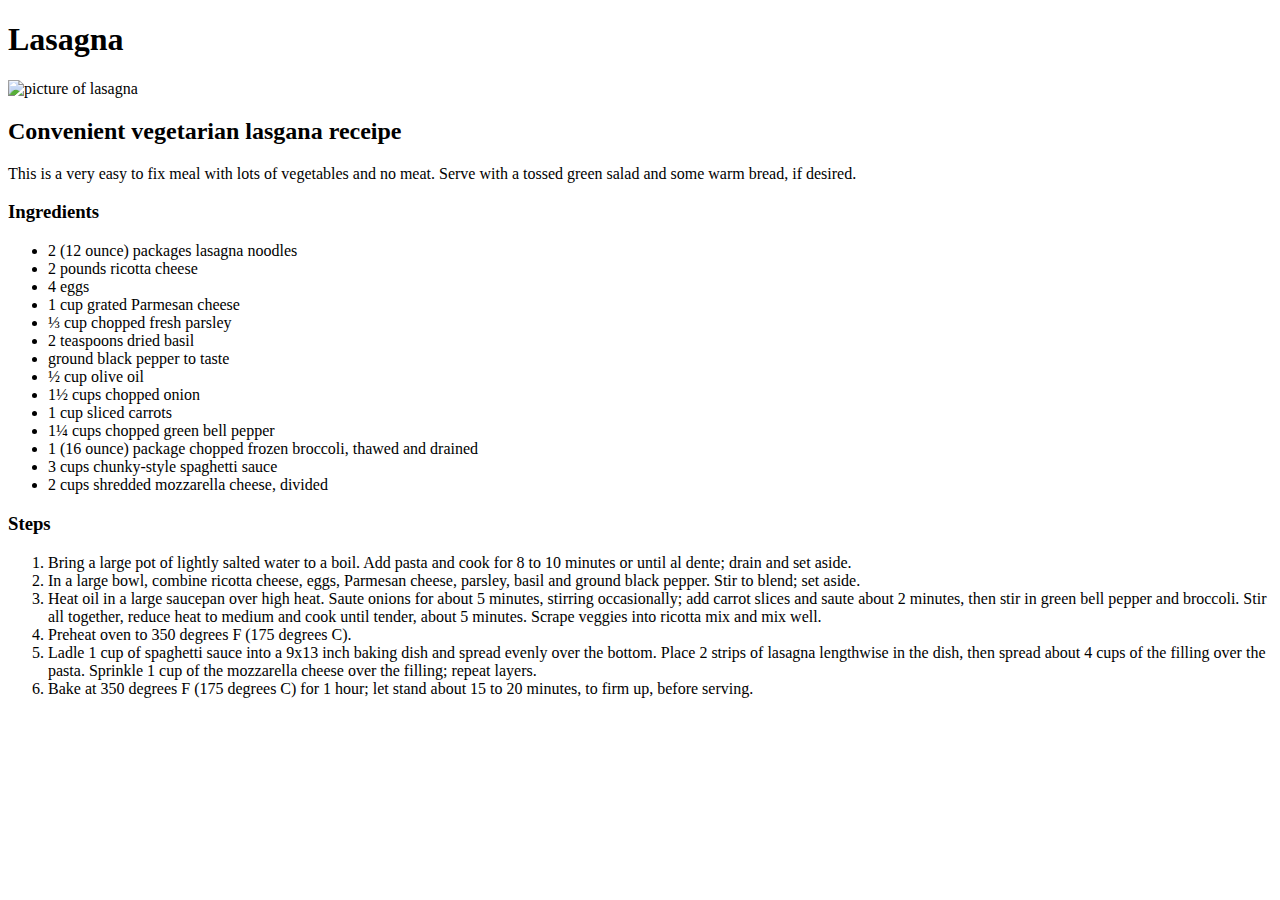
==== recipes/lasagna.html @ a867c3f9 "Completed 1st Odin HTML foundations project: Recipes" ====
<!DOCTYPE html>
<html lang="en">
<head>
    <meta charset="UTF-8">
    <meta http-equiv="X-UA-Compatible" content="IE=edge">
    <meta name="viewport" content="width=device-width, initial-scale=1.0">
    <title>Lasagna</title>
</head>
<body>
    <h1>Lasagna</h1>
    <img src="https://imagesvc.meredithcorp.io/v3/mm/image?url=https%3A%2F%2Fimages.media-allrecipes.com%2Fuserphotos%2F889368.jpg" alt="picture of lasagna">
    <h2>Convenient vegetarian lasgana receipe</h2>
    <p>This is a very easy to fix meal with lots of vegetables and no meat. Serve with a tossed green salad and some warm bread, if desired.</p>
    <h3>Ingredients</h3>
    <ul>
        <li>2 (12 ounce) packages lasagna noodles</li>
        <li>2 pounds ricotta cheese</li>
        <li>4 eggs</li>
        <li>1 cup grated Parmesan cheese</li>
        <li>⅓ cup chopped fresh parsley</li>
        <li>2 teaspoons dried basil</li>
        <li>ground black pepper to taste</li>
        <li>½ cup olive oil</li>
        <li>1½ cups chopped onion</li>
        <li>1 cup sliced carrots</li>
        <li>1¼ cups chopped green bell pepper</li>
        <li>1 (16 ounce) package chopped frozen broccoli, thawed and drained</li>
        <li>3 cups chunky-style spaghetti sauce</li>
        <li>2 cups shredded mozzarella cheese, divided</li>
    </ul>
    <h3>Steps</h3>
    <ol>
        <li>Bring a large pot of lightly salted water to a boil. Add pasta and cook for 8 to 10 minutes or until al dente; drain and set aside.</li>
        <li>In a large bowl, combine ricotta cheese, eggs, Parmesan cheese, parsley, basil and ground black pepper. Stir to blend; set aside.</li>
        <li>Heat oil in a large saucepan over high heat. Saute onions for about 5 minutes, stirring occasionally; add carrot slices and saute about 2 minutes, then stir in green bell pepper and broccoli. Stir all together, reduce heat to medium and cook until tender, about 5 minutes. Scrape veggies into ricotta mix and mix well.</li>
        <li>Preheat oven to 350 degrees F (175 degrees C).</li>
        <li>Ladle 1 cup of spaghetti sauce into a 9x13 inch baking dish and spread evenly over the bottom. Place 2 strips of lasagna lengthwise in the dish, then spread about 4 cups of the filling over the pasta. Sprinkle 1 cup of the mozzarella cheese over the filling; repeat layers.</li>
        <li>Bake at 350 degrees F (175 degrees C) for 1 hour; let stand about 15 to 20 minutes, to firm up, before serving.</li>
    </ol>
</body>
</html>
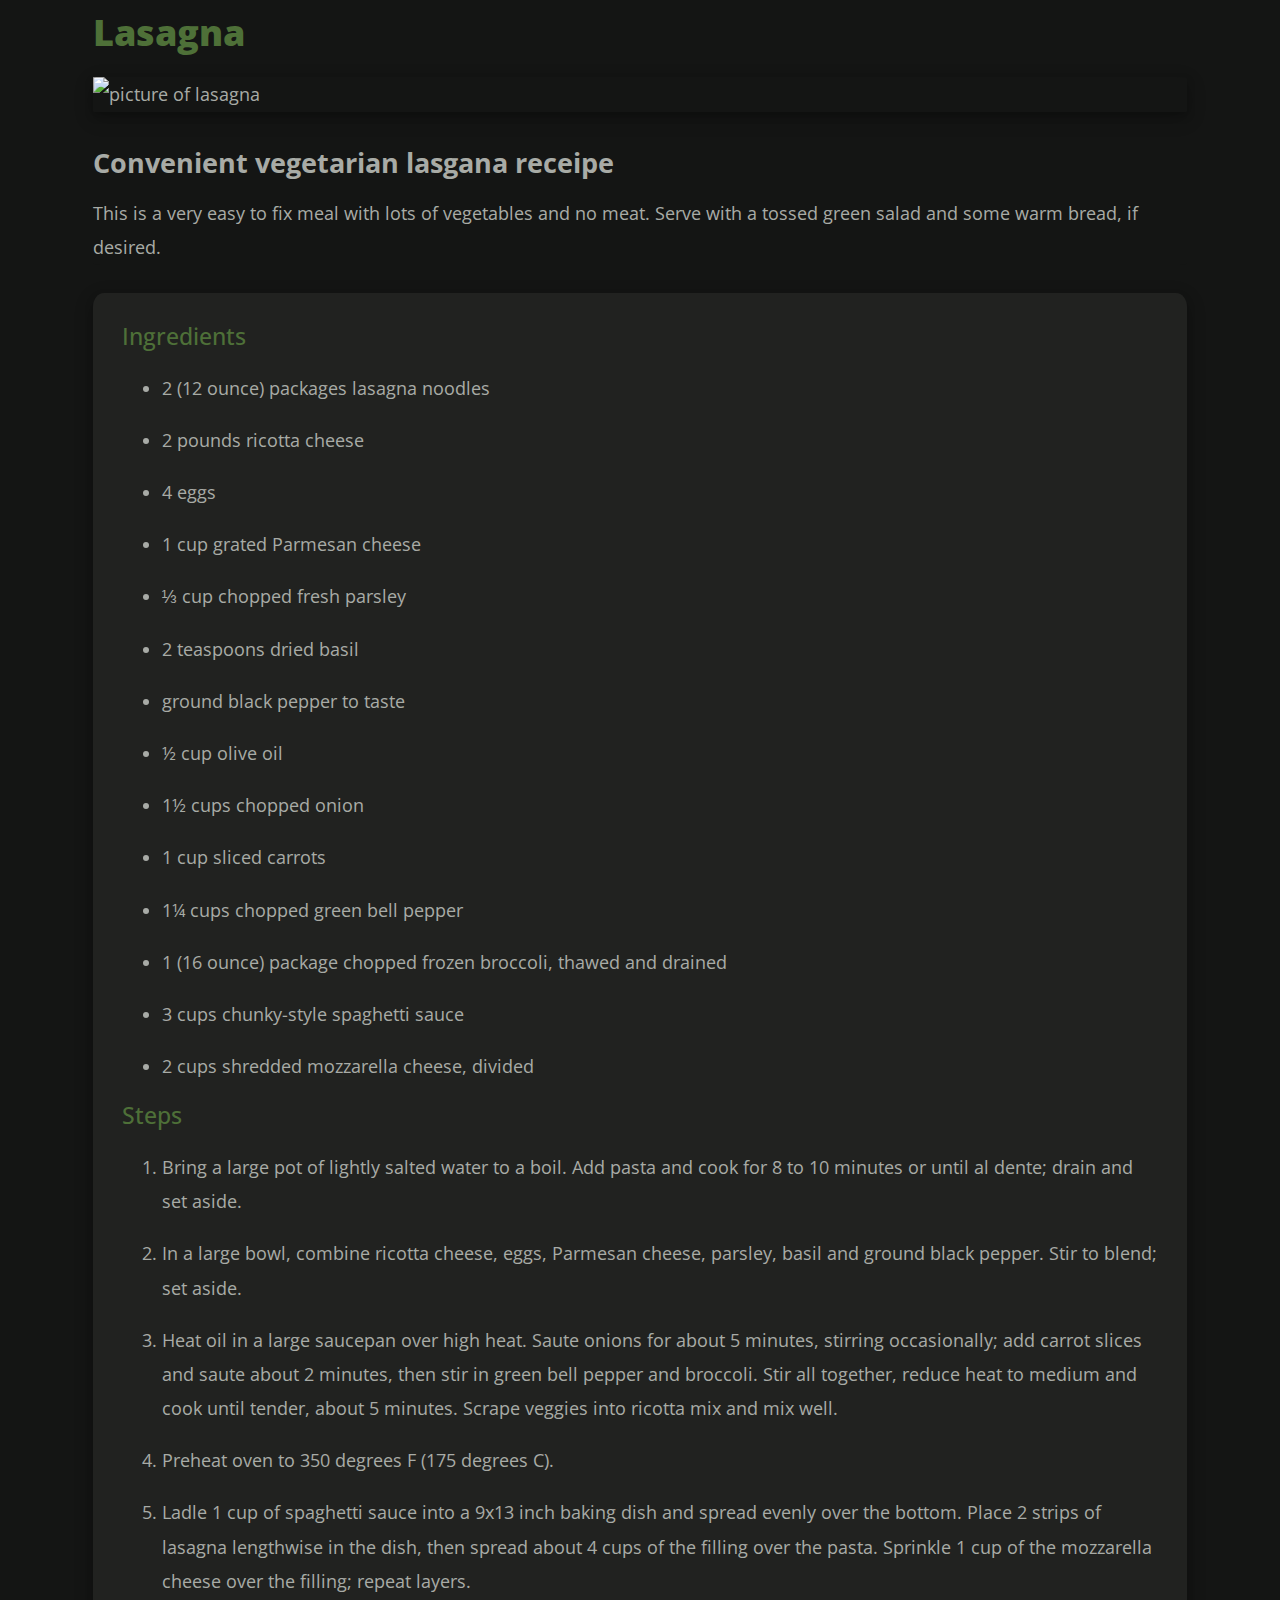
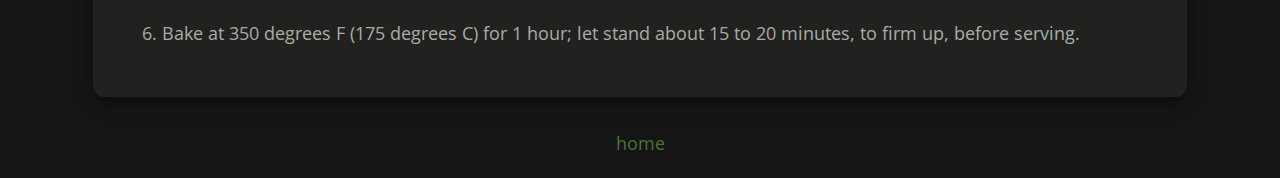
==== commit 5ccbee8f: "Implemented new style sheet with dark-mode colors and cards" ====
--- a/recipes/lasagna.html
+++ b/recipes/lasagna.html
@@ -4,15 +4,19 @@
     <meta charset="UTF-8">
     <meta http-equiv="X-UA-Compatible" content="IE=edge">
     <meta name="viewport" content="width=device-width, initial-scale=1.0">
+    <link rel="stylesheet" href="../CSS/styles.css">
     <title>Lasagna</title>
 </head>
 <body>
     <h1>Lasagna</h1>
+    <div class="picture card">
     <img src="https://imagesvc.meredithcorp.io/v3/mm/image?url=https%3A%2F%2Fimages.media-allrecipes.com%2Fuserphotos%2F889368.jpg" alt="picture of lasagna">
     <h2>Convenient vegetarian lasgana receipe</h2>
     <p>This is a very easy to fix meal with lots of vegetables and no meat. Serve with a tossed green salad and some warm bread, if desired.</p>
+    </div>
+    <div class="instructions card">
     <h3>Ingredients</h3>
-    <ul>
+    <ul class="ingredients">
         <li>2 (12 ounce) packages lasagna noodles</li>
         <li>2 pounds ricotta cheese</li>
         <li>4 eggs</li>
@@ -37,5 +41,9 @@
         <li>Ladle 1 cup of spaghetti sauce into a 9x13 inch baking dish and spread evenly over the bottom. Place 2 strips of lasagna lengthwise in the dish, then spread about 4 cups of the filling over the pasta. Sprinkle 1 cup of the mozzarella cheese over the filling; repeat layers.</li>
         <li>Bake at 350 degrees F (175 degrees C) for 1 hour; let stand about 15 to 20 minutes, to firm up, before serving.</li>
     </ol>
+    </div>
+    <div class="navigation">
+        <a href="../index.html">home</a>
+    </div>
 </body>
 </html>--- a/CSS/styles.css
+++ b/CSS/styles.css
@@ -0,0 +1,96 @@
+/* styles.css */
+@import url('https://fonts.googleapis.com/css2?family=Open+Sans:ital,wght@0,300;0,400;0,500;0,600;0,700;1,300;1,400;1,500;1,600;1,700&family=Roboto:ital,wght@0,100;0,300;0,400;0,500;0,700;0,900;1,100;1,300;1,400;1,500;1,700;1,900&display=swap');
+
+:root {
+--dark-grey: hsl(97, 3%, 13%);
+--grey: hsl(97, 3%, 33%);
+--light-grey: hsl(97, 3%, 66%);
+--dark-green: hsl(97, 66%, 13%);
+--green: hsl(97, 33%, 33%);
+--black: hsl(97, 3%, 8%);
+--white: hsl(97, 3%, 90%);
+font-size: 18px;
+}
+
+body {
+    background-color: var(--black);
+    font-family: 'Open Sans', 'Roboto', Helvetica, sans-serif;
+    font-size: 1rem;
+    color: var(--light-grey);
+    line-height: 1.9;
+    margin:auto;
+    width: 90%;
+}
+
+a {
+    text-decoration: none;
+    color: var(--green);
+}
+a:hover, a:active {
+    color: var(--dark-green);
+}
+
+.card {
+    background-color: var(--dark-grey);
+    border-radius: 1%;
+    margin: 2.5%;
+}
+
+.instructions.card,
+.contents.card {
+    box-shadow: 0 4px 8px 0 rgba(0, 0, 0, 0.2), 0 6px 20px 0 rgba(0, 0, 0, 0.19);
+    padding: 2.5%;
+}
+
+
+.picture.card {
+    background-color: var(--black);
+}
+
+h1 {
+    font-weight: 900;
+    font-size: 2rem;
+    color: var(--green);
+    margin-top: 1rem;
+    margin-right: 2.5%;
+    margin-left: 2.5%;
+    line-height: 1.7rem;
+}
+
+img {
+    max-width: 100%;
+    height: auto;
+    display: block;
+    margin-right: auto;
+    margin-left: auto;
+    border-radius: 1%;
+    box-shadow: 0 4px 8px 0 rgba(0, 0, 0, 0.2), 0 6px 20px 0 rgba(0, 0, 0, 0.19);
+}
+
+h2 {
+    font-weight: 700;
+    font-size: 1.5rem;
+    margin-top: 2rem;
+    margin-bottom: 1rem;
+    line-height: 1.7rem;
+}
+
+h3 {
+    font-weight: 500;
+    font-size: 1.25rem;
+    color: var(--green);
+    margin-top: 0rem;
+    margin-bottom: 1rem;
+    line-height: 1.7rem;
+}
+
+li {
+    margin-top: 0;
+    margin-bottom: 1rem;
+}
+
+.navigation {
+    text-align: center;
+    margin:1rem;
+}
+
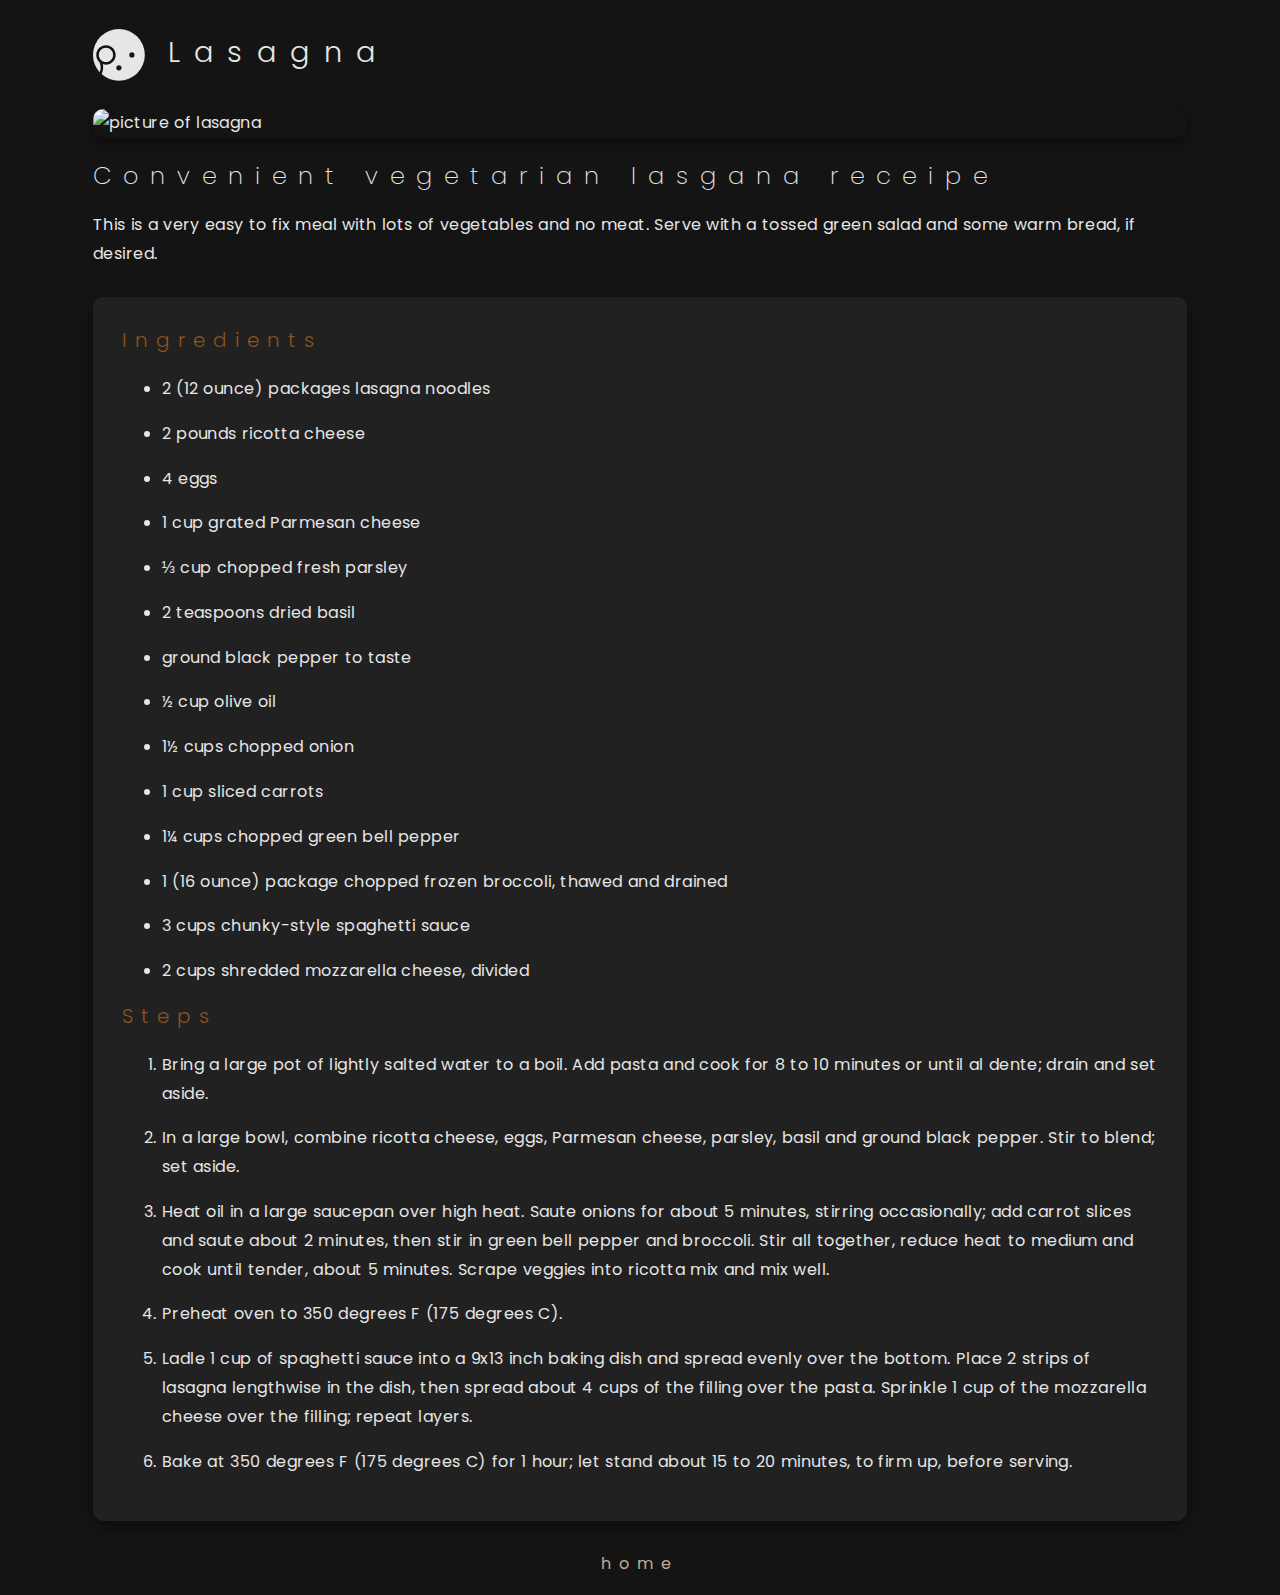
==== commit f94f6a76: "changed color scheme to copper and added logo" ====
--- a/recipes/lasagna.html
+++ b/recipes/lasagna.html
@@ -8,7 +8,14 @@
     <title>Lasagna</title>
 </head>
 <body>
-    <h1>Lasagna</h1>
+    <h1>
+        <a href="../index.html">
+            <svg class="logo" width="400" height="400" version="1.1" viewBox="0 0 400 400" xmlns="http://www.w3.org/2000/svg">
+                <path d="m200 0a200 200 0 0 0-200 200 200 200 0 0 0 51 134c4-9 16-40-1-78-15-14-25-34-25-56 0-41 34-75 75-75s75 34 75 75-34 75-75 75c-8 0-16-1-24-4 9 43-9 75-9 75a10 10 0 0 1-1 2 200 200 0 0 0 134 52 200 200 0 0 0 200-200 200 200 0 0 0-200-200zm-100 145c-30 0-55 25-55 55s25 55 55 55c30 0 55-25 55-55s-25-55-55-55zm200 35a20 20 0 0 1 20 20 20 20 0 0 1-20 20 20 20 0 0 1-20-20 20 20 0 0 1 20-20zm-100 100a20 20 0 0 1 20 20 20 20 0 0 1-20 20 20 20 0 0 1-20-20 20 20 0 0 1 20-20z"/>
+            </svg>
+        </a>
+        
+        Lasagna</h1>
     <div class="picture card">
     <img src="https://imagesvc.meredithcorp.io/v3/mm/image?url=https%3A%2F%2Fimages.media-allrecipes.com%2Fuserphotos%2F889368.jpg" alt="picture of lasagna">
     <h2>Convenient vegetarian lasgana receipe</h2>
--- a/CSS/styles.css
+++ b/CSS/styles.css
@@ -1,38 +1,41 @@
 /* styles.css */
-@import url('https://fonts.googleapis.com/css2?family=Open+Sans:ital,wght@0,300;0,400;0,500;0,600;0,700;1,300;1,400;1,500;1,600;1,700&family=Roboto:ital,wght@0,100;0,300;0,400;0,500;0,700;0,900;1,100;1,300;1,400;1,500;1,700;1,900&display=swap');
+@import url('https://fonts.googleapis.com/css2?family=Poppins:ital,wght@0,100;0,200;0,300;0,400;0,500;0,600;0,700;0,800;0,900;1,100;1,200;1,300;1,400;1,500;1,600;1,700;1,800;1,900&display=swap');
 
 :root {
---dark-grey: hsl(97, 3%, 13%);
---grey: hsl(97, 3%, 33%);
---light-grey: hsl(97, 3%, 66%);
---dark-green: hsl(97, 66%, 13%);
---green: hsl(97, 33%, 33%);
---black: hsl(97, 3%, 8%);
---white: hsl(97, 3%, 90%);
-font-size: 18px;
+--dark-grey: hsl(30, 0%, 13%);
+--grey: hsl(30, 0%, 33%);
+--light-grey: hsl(30, 0%, 67%);
+--copper: hsl(30, 67%, 33%);
+--light-copper: hsl(30, 33%, 67%);
+--blue: hsl(195, 100%, 67%);
+--dark-blue: hsl(195, 67%, 33%);
+--black: hsl(30, 0%, 8%);
+--white: hsl(30, 0%, 90%);
 }
 
 body {
     background-color: var(--black);
-    font-family: 'Open Sans', 'Roboto', Helvetica, sans-serif;
-    font-size: 1rem;
-    color: var(--light-grey);
-    line-height: 1.9;
+    font-family: 'Poppins', sans-serif;
+    font-size: 1em;
+    color: var(--white);
+    line-height: 1.8em;
+    letter-spacing: 0.03em;
+    word-spacing: 0.03em;
     margin:auto;
     width: 90%;
 }
 
 a {
     text-decoration: none;
-    color: var(--green);
+    color: var(--light-copper);
 }
 a:hover, a:active {
-    color: var(--dark-green);
+    color: var(--copper);
 }
 
 .card {
     background-color: var(--dark-grey);
-    border-radius: 1%;
+    border-radius: 10px;
     margin: 2.5%;
 }
 
@@ -47,14 +50,14 @@
     background-color: var(--black);
 }
 
+
 h1 {
-    font-weight: 900;
-    font-size: 2rem;
-    color: var(--green);
-    margin-top: 1rem;
+    font-weight: 300;
+    font-size: 1.8em;
+    letter-spacing: 0.5em;
+    margin-top: 1em;
     margin-right: 2.5%;
     margin-left: 2.5%;
-    line-height: 1.7rem;
 }
 
 img {
@@ -63,34 +66,48 @@
     display: block;
     margin-right: auto;
     margin-left: auto;
-    border-radius: 1%;
+    border-radius: 10px;
     box-shadow: 0 4px 8px 0 rgba(0, 0, 0, 0.2), 0 6px 20px 0 rgba(0, 0, 0, 0.19);
 }
 
 h2 {
-    font-weight: 700;
-    font-size: 1.5rem;
-    margin-top: 2rem;
-    margin-bottom: 1rem;
-    line-height: 1.7rem;
+    font-weight: 200;
+    font-size: 1.5em;
+    letter-spacing: 0.5em;
+    margin-top: 1em;
+
 }
 
 h3 {
-    font-weight: 500;
-    font-size: 1.25rem;
-    color: var(--green);
-    margin-top: 0rem;
-    margin-bottom: 1rem;
-    line-height: 1.7rem;
+    font-weight: 300;
+    font-size: 1.25em;
+    letter-spacing: 0.5rem;
+    color: var(--copper);
+    margin-top: 0em;
+    margin-bottom: 1em;
 }
 
 li {
     margin-top: 0;
-    margin-bottom: 1rem;
+    margin-bottom: 1em;
 }
 
 .navigation {
     text-align: center;
-    margin:1rem;
+    margin:1em;
+    letter-spacing: 0.5rem;
 }
 
+.logo {
+    width: 1.8em;
+    height: 1.8em;
+    display: inline-block;
+    vertical-align:-0.67em;
+    fill: var(--white);
+}
+
+.logo:hover {
+    fill: var(--light-grey);
+}
+
+
